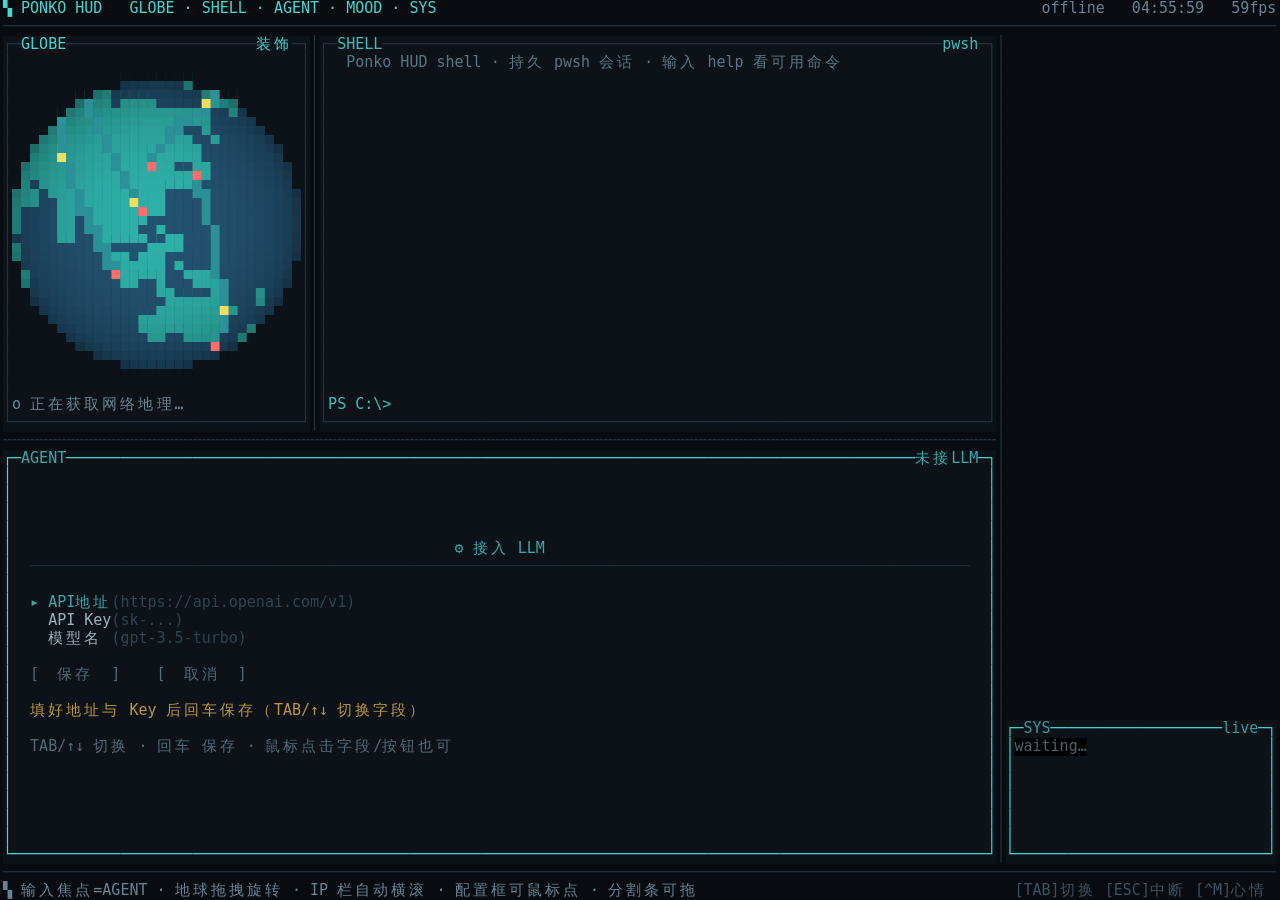
==== app/index.html @ 2de67fb0 "Ponko HUD: eDEX-UI 风格全屏 HUD 桌面应用 自绘字符网格渲染 + 真终端(ConPTY) + Agent 对话 + 实时地理地球 + 方块字符心情角色。 Windows 原生窗口" ====
<!DOCTYPE html>
<html lang="zh-CN">
<head>
<meta charset="utf-8">
<title>Ponko HUD</title>
<link rel="stylesheet" href="src/style.css">
</head>
<body>
  <canvas id="screen"></canvas>
  <!-- 隐藏输入线：承接键盘与中文 IME（Canvas 自己接不了输入法），定位到当前输入行 -->
  <input id="hidden-input" autocomplete="off" spellcheck="false">
  <div id="boot">初始化…</div>
  <script type="module" src="src/main.js"></script>
  <script>
    // 模块加载失败时给个可见提示，别白屏
    window.addEventListener('error', (e) => {
      const b = document.getElementById('boot');
      if (b) { b.style.display = 'block'; b.textContent = '启动失败：' + (e.message || e.error); }
    });
  </script>
</body>
</html>
---- app/src/style.css ----
html, body {
  margin: 0; padding: 0; height: 100%; overflow: hidden;
  background: #080c10;
  font-family: "Cascadia Mono", Consolas, "DejaVu Sans Mono", monospace;
}
#screen {
  display: block;
  width: 100vw; height: 100vh;
  cursor: default;
  user-select: none;
}
/* 隐藏输入线：透明但可聚焦，位置由 JS 对齐到当前输入行 */
#hidden-input {
  position: fixed;
  left: 0; top: 0; width: 10px; height: 16px;
  opacity: 0;
  border: 0; outline: 0; padding: 0; margin: 0;
  background: transparent;
  color: transparent;
  caret-color: transparent;
  font-family: inherit;
  z-index: 10;
}
#boot {
  display: none;
  position: fixed; left: 12px; bottom: 12px;
  color: #f05c5c; font-size: 13px;
  background: #0c1218; padding: 6px 10px; border: 1px solid #22343e;
}
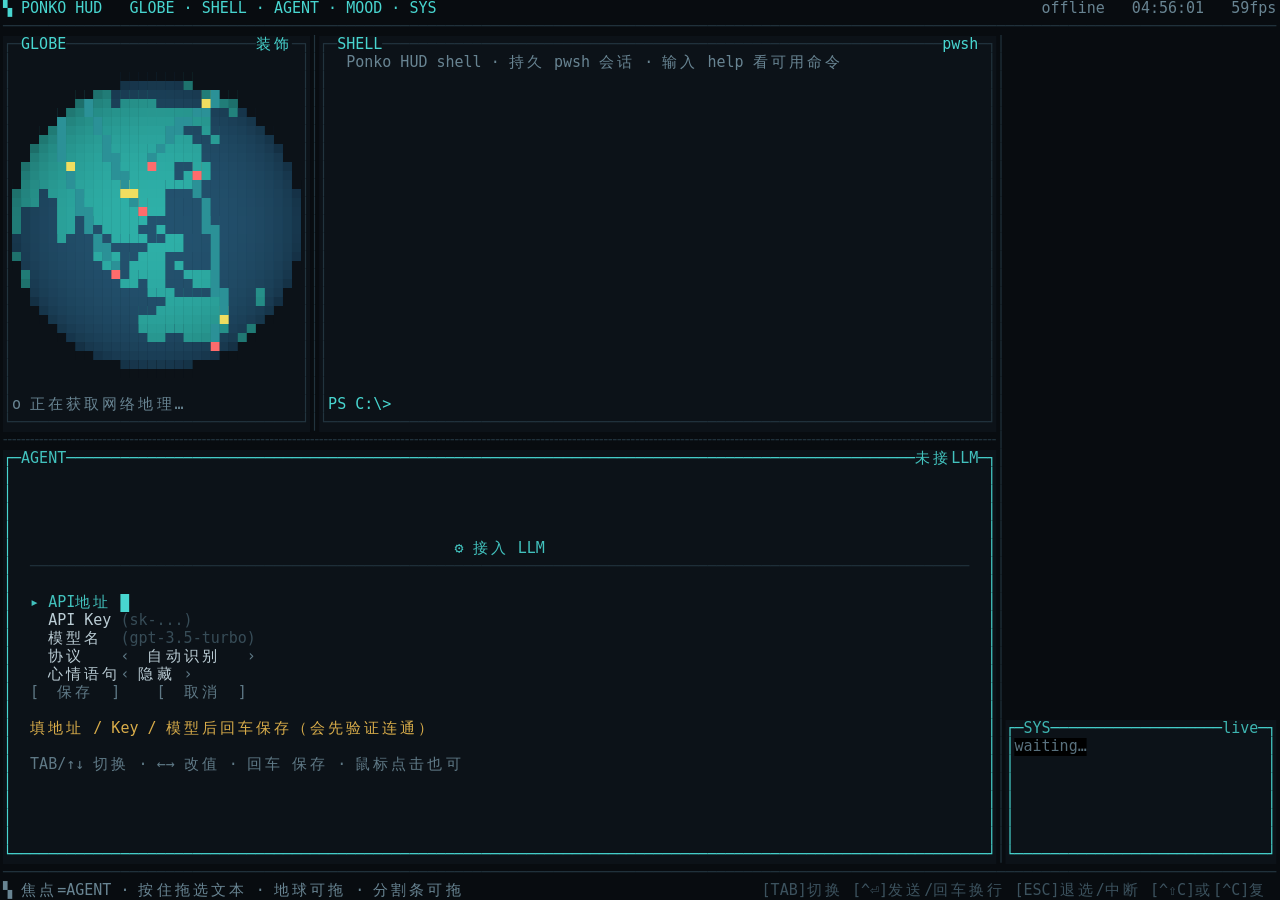
==== commit 5d98faa5: "输入交互与心情协议修复：文档式拖选、选区复制、多行输入、多轮上下文；心情提示词加人格与情绪词" ====
--- a/app/index.html
+++ b/app/index.html
@@ -7,8 +7,9 @@
 </head>
 <body>
   <canvas id="screen"></canvas>
-  <!-- 隐藏输入线：承接键盘与中文 IME（Canvas 自己接不了输入法），定位到当前输入行 -->
-  <input id="hidden-input" autocomplete="off" spellcheck="false">
+  <!-- 隐藏输入线：承接键盘与中文 IME（Canvas 自己接不了输入法），定位到当前输入行。
+       用 textarea 而不是 input：input 存不住 '\n'，而 agent 输入框要支持 Enter 换行。 -->
+  <textarea id="hidden-input" rows="1" wrap="off" autocomplete="off" spellcheck="false"></textarea>
   <div id="boot">初始化…</div>
   <script type="module" src="src/main.js"></script>
   <script>
--- a/app/src/style.css
+++ b/app/src/style.css
@@ -9,16 +9,25 @@
   cursor: default;
   user-select: none;
 }
-/* 隐藏输入线：透明但可聚焦，位置由 JS 对齐到当前输入行 */
+/* 隐藏输入线：透明但可聚焦，位置由 JS 对齐到当前输入行。
+   必须 pointer-events:none —— 它是被拉成整行宽贴在输入行上的，一旦参与命中，
+   鼠标按下就被它吃掉（并触发看不见的原生文本拖选），canvas 收不到事件 → 那一行没法框选。
+   键盘 IME 不受影响：JS 的 focus() 与 selectionStart 都不依赖鼠标命中。 */
 #hidden-input {
   position: fixed;
   left: 0; top: 0; width: 10px; height: 16px;
   opacity: 0;
+  pointer-events: none;
   border: 0; outline: 0; padding: 0; margin: 0;
   background: transparent;
   color: transparent;
   caret-color: transparent;
   font-family: inherit;
+  /* textarea 专用：不许用户拖大、不许自己滚动、不许自动软化换行影响布局 */
+  resize: none;
+  overflow: hidden;
+  white-space: pre;
+  line-height: 1;
   z-index: 10;
 }
 #boot {
